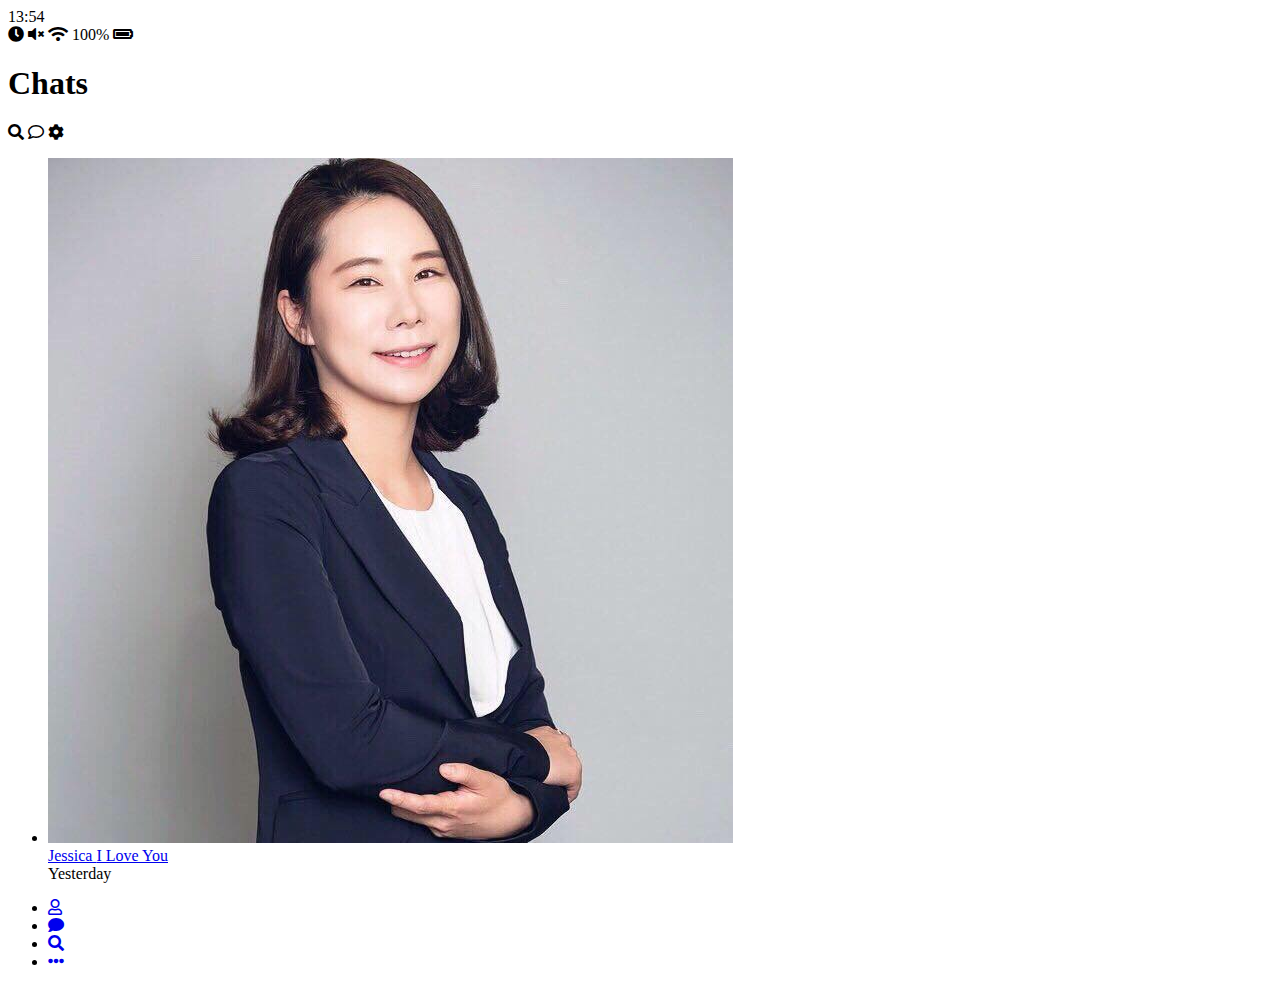
==== index.html @ c4cb543e "Clone HTML Completed" ====
<!DOCTYPE html>
<html lang="en">
    <head>
        <meta charset="UTF-8">
        <meta name="viewport" content="width=device-width, initial-scale=1.0">
        <meta http-equiv="X-UA-Compatible" content="ie=edge">   
        <link rel="stylesheet" href="https://cdnjs.cloudflare.com/ajax/libs/font-awesome/5.10.2/css/all.css">
        <title>Chats | Kakao Clone</title>
    </head>
    <body>
        <div class="status-bar">
            <div class="status-bar__column">
                <span class="status-bar__clock">13:54</span>
            </div>
            <div class="status-bar__column">
                <i class="fas fa-clock"></i>
                <i class="fas fa-volume-mute"></i>
                <i class="fas fa-wifi"></i>
                <span class="status-bar__battery-level">100%</span>
                <i class="fas fa-battery-full"></i>
            </div>
        </div>
        <header class="header">
            <div class="header__header-column">
                <h1 class="header__title">Chats</h1>
            </div>
            <div class="header__header-column">
                <span class="header__icon">
                    <i class="fas fa-search"></i>
                </span>
                <span class="header__icon">
                    <i class="far fa-comment"></i>
                </span>
                <span class="header__icon">
                    <i class="fas fa-cog"></i>
                </span>
            </div>
        </header>
        <main class="chats">
            <ul class="chats__list">
                <li class="chats__chat chat">
                    <a href="chat.html">
                        <div class="chat__column">
                            <img class="chat__avatar g-avatar" src="images/jessica.jpg" />
                            <div class="chat__content">
                                <span class="chat__username">
                                    Jessica
                                </span>
                                <span class="chat__preview">
                                    I Love You
                                </span>
                            </div>
                        </div>
                    </a>
                    <div class="chat__column">
                        <span class="chat__timestamp">Yesterday</span>
                    </div>
                </li>
            </ul>
        </main>
        <nav class="nav">
            <ul class="nav__list">
                <li class="nav__list-item">
                    <a href="friends.html" class="nav__list-link">
                        <i class="far fa-user"></i>
                    </a>
                </li>
                <li class="nav__list-item">
                    <a href="index.html" class="nav__list-link">
                        <i class="fas fa-comment"></i>
                    </a>
                </li>
                <li class="nav__list-item">
                    <a href="find.html" class="nav__list-link">
                        <i class="fas fa-search"></i>
                    </a>
                </li>
                <li class="nav__list-item">
                    <a href="more.html" class="nav__list-link">
                        <i class="fas fa-ellipsis-h"></i>
                </a>
                </li>
            </ul>
        </nav> 
    </body>
</html>
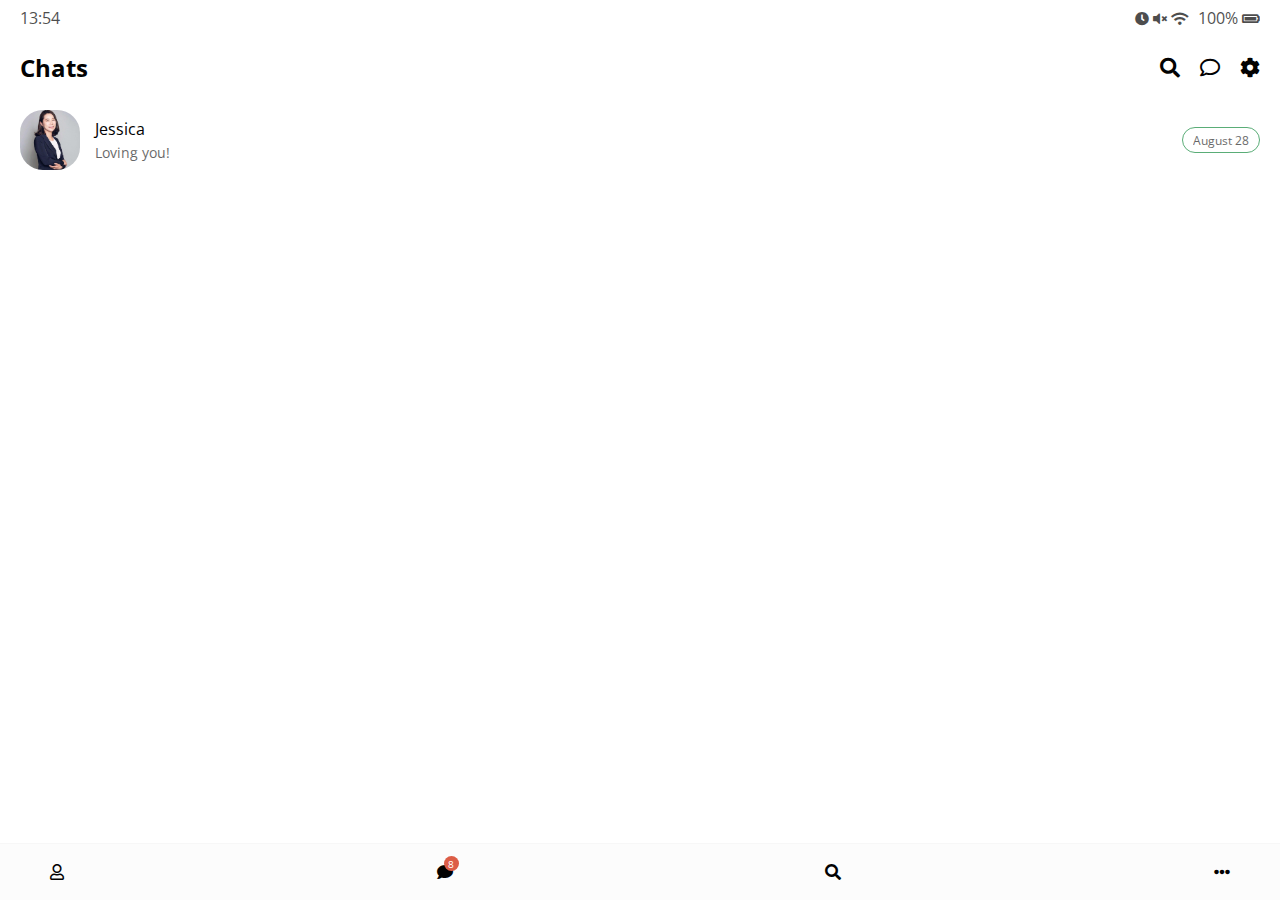
==== commit 2499adca: "Cloning Update with CSS" ====
--- a/index.html
+++ b/index.html
@@ -5,6 +5,7 @@
         <meta name="viewport" content="width=device-width, initial-scale=1.0">
         <meta http-equiv="X-UA-Compatible" content="ie=edge">   
         <link rel="stylesheet" href="https://cdnjs.cloudflare.com/ajax/libs/font-awesome/5.10.2/css/all.css">
+        <link rel="stylesheet" href="css/styles.css">
         <title>Chats | Kakao Clone</title>
     </head>
     <body>
@@ -40,21 +41,27 @@
             <ul class="chats__list">
                 <li class="chats__chat chat">
                     <a href="chat.html">
-                        <div class="chat__column">
-                            <img class="chat__avatar g-avatar" src="images/jessica.jpg" />
-                            <div class="chat__content">
-                                <span class="chat__username">
-                                    Jessica
-                                </span>
-                                <span class="chat__preview">
-                                    I Love You
-                                </span>
+                            <div class="chats__chat  friend friend--lg">
+                                    <div class="friend__column">
+                                        <img src="images/jessica.jpg" class="m-avatar friend__avatar">
+                                        <div class="friend__content">
+                                            <span class="friend__name">
+                                                Jessica
+                                             </span>
+                                             <span class="friend__bottom-text">
+                                                 Loving you!
+                                             </span>
+                                         </div>
+                                     </div>
+                                     <div class="friend__column">
+                                         <div class="friend__now-listening">
+                                            <span class="chat__timestamp">
+                                                August 28
+                                            </span>
+                                         </div>
+                                    </div>
                             </div>
-                        </div>
                     </a>
-                    <div class="chat__column">
-                        <span class="chat__timestamp">Yesterday</span>
-                    </div>
                 </li>
             </ul>
         </main>
@@ -67,6 +74,7 @@
                 </li>
                 <li class="nav__list-item">
                     <a href="index.html" class="nav__list-link">
+                        <div class="nav__badge">8</div>
                         <i class="fas fa-comment"></i>
                     </a>
                 </li>
--- a/css/styles.css
+++ b/css/styles.css
@@ -0,0 +1,27 @@
+@import "reset.css";
+@import "status-bar.css";
+@import url('https://fonts.googleapis.com/css?family=Open+Sans:400,600&display=swap');
+@import "header.css";
+@import "nav-bar.css";
+@import "friend.css";
+@import "friends.css";
+@import "find.css";
+@import "more.css";
+
+
+
+* {
+    box-sizing: border-box;
+}
+
+body {
+    background-color: white;
+    padding: 10px 20px;
+    color: #020202;
+    font-family: 'Open Sans', -apple-system, BlinkMacSystemFont, 'Segoe UI', Roboto, Oxygen, Ubuntu, Cantarell, 'Open Sans', 'Helvetica Neue', sans-serif;
+}
+
+a {
+    color: inherit;
+    text-decoration: none;
+}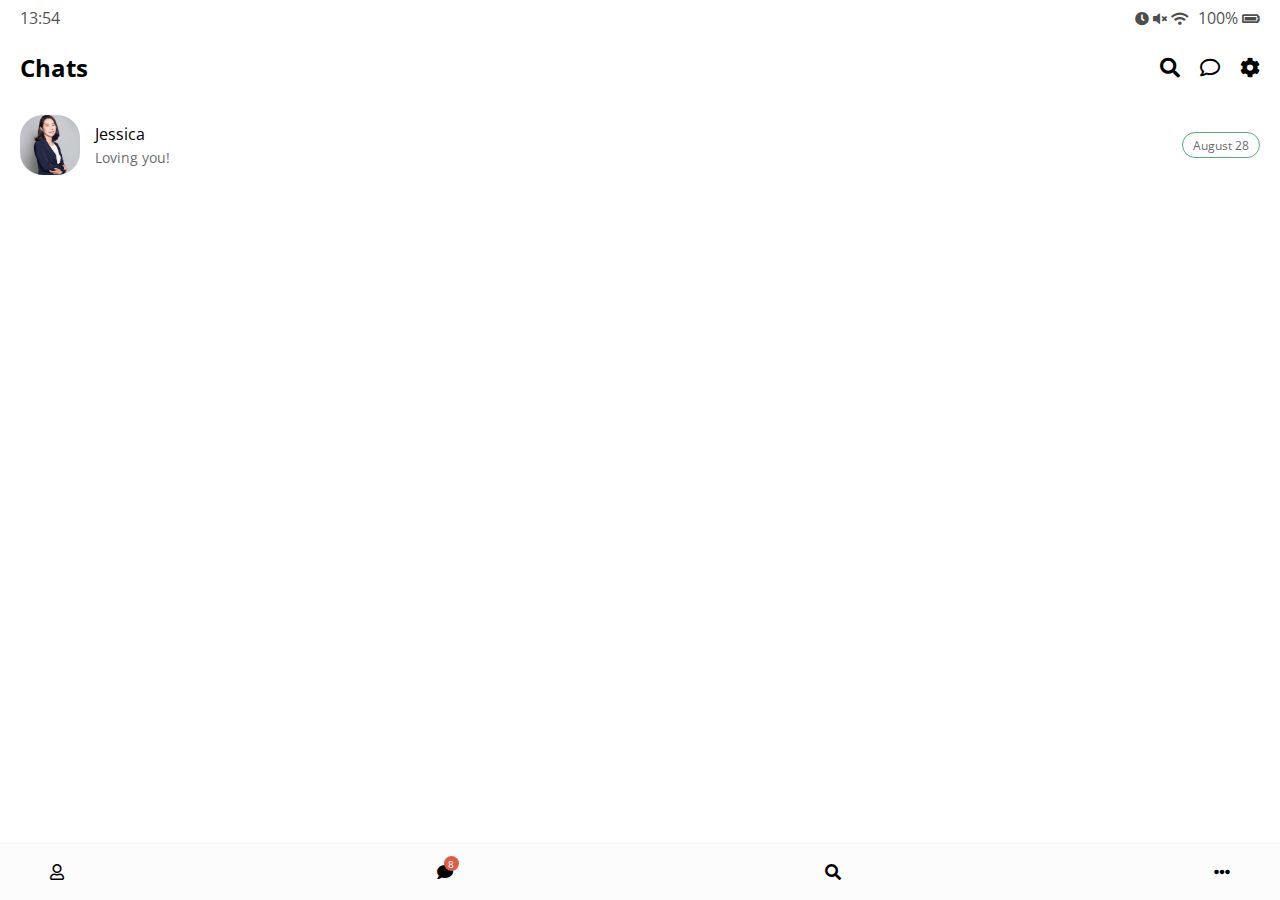
==== commit cad0f7aa: "Friends List Added" ====
--- a/index.html
+++ b/index.html
@@ -90,5 +90,6 @@
                 </li>
             </ul>
         </nav> 
+
     </body>
 </html>--- a/css/styles.css
+++ b/css/styles.css
@@ -1,13 +1,15 @@
 @import "reset.css";
 @import "status-bar.css";
-@import url('https://fonts.googleapis.com/css?family=Open+Sans:400,600&display=swap');
+@import url('https://fonts.googleapis.com/css?family=Open+Sans:300:400,600&display=swap');
 @import "header.css";
 @import "nav-bar.css";
 @import "friend.css";
 @import "friends.css";
 @import "find.css";
 @import "more.css";
-
+@import "settings.css";
+@import "chat.css";
+@import "mobile.css";
 
 
 * {
